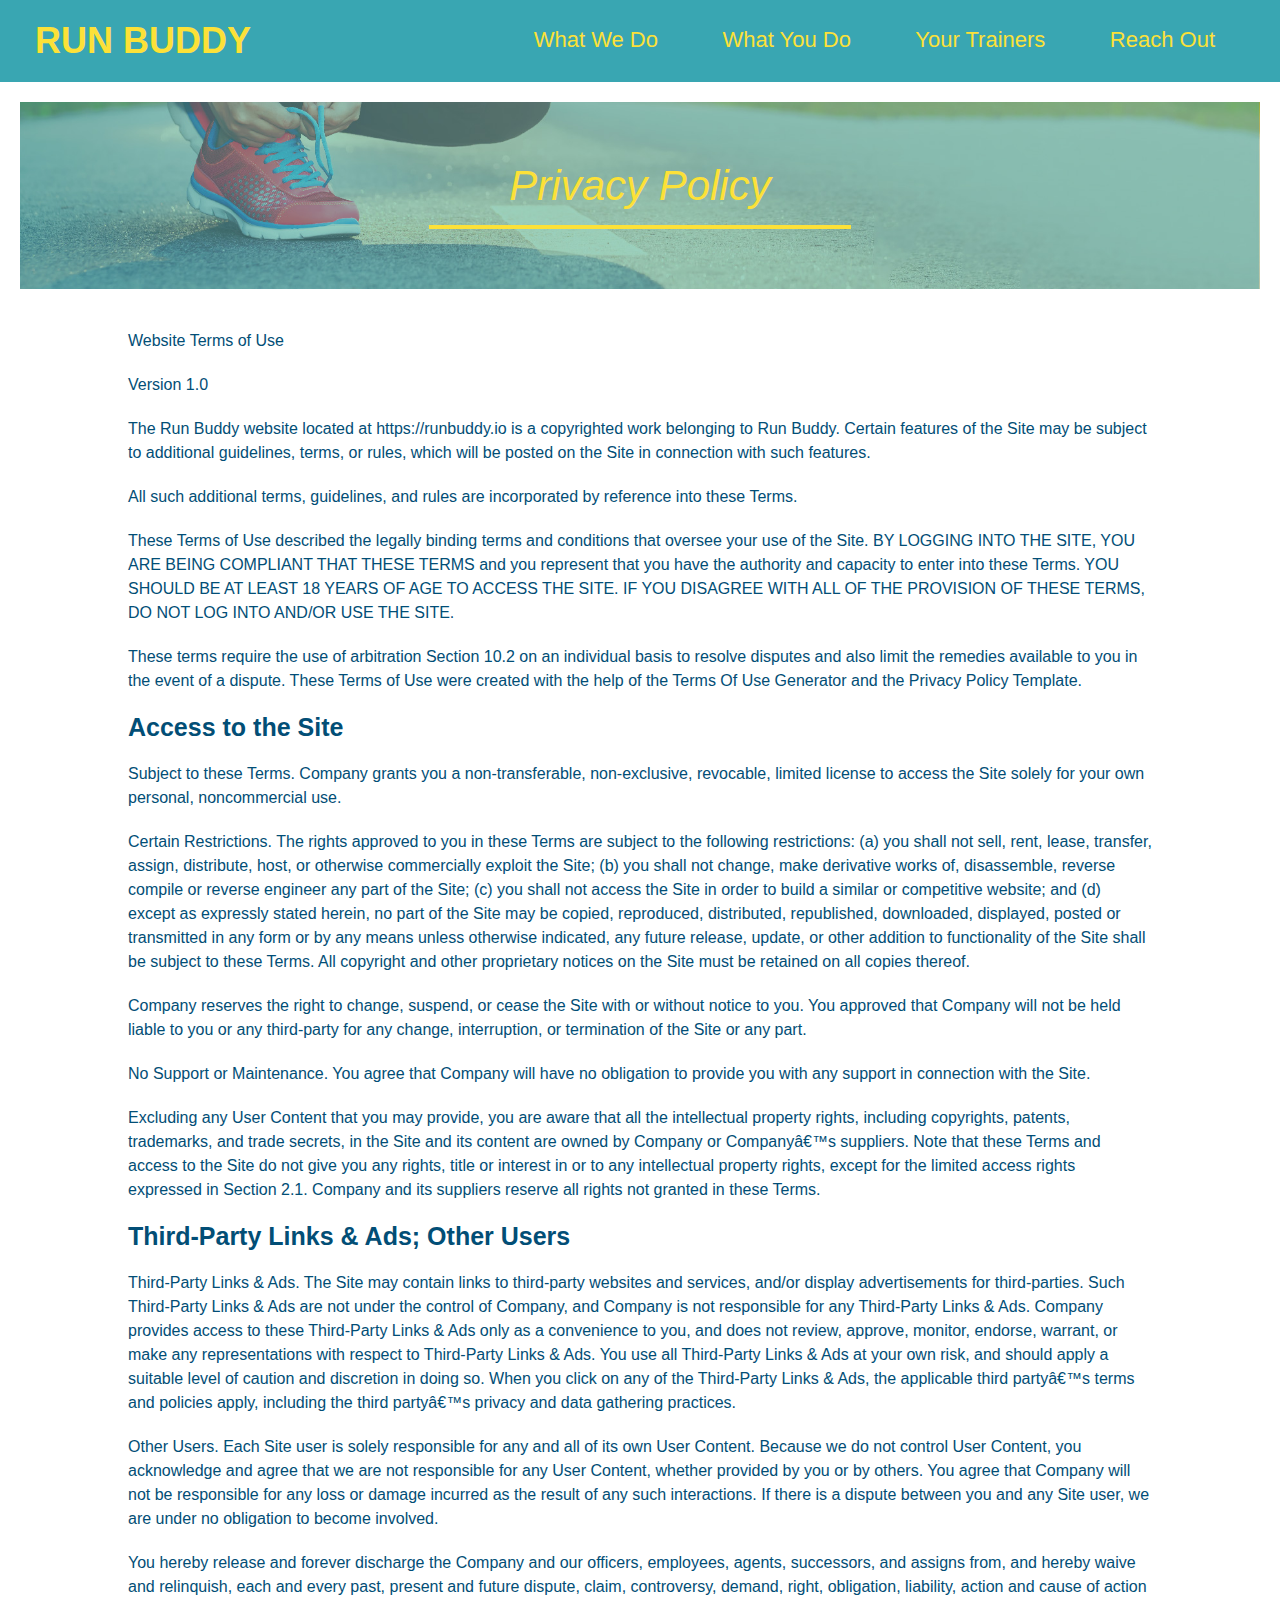
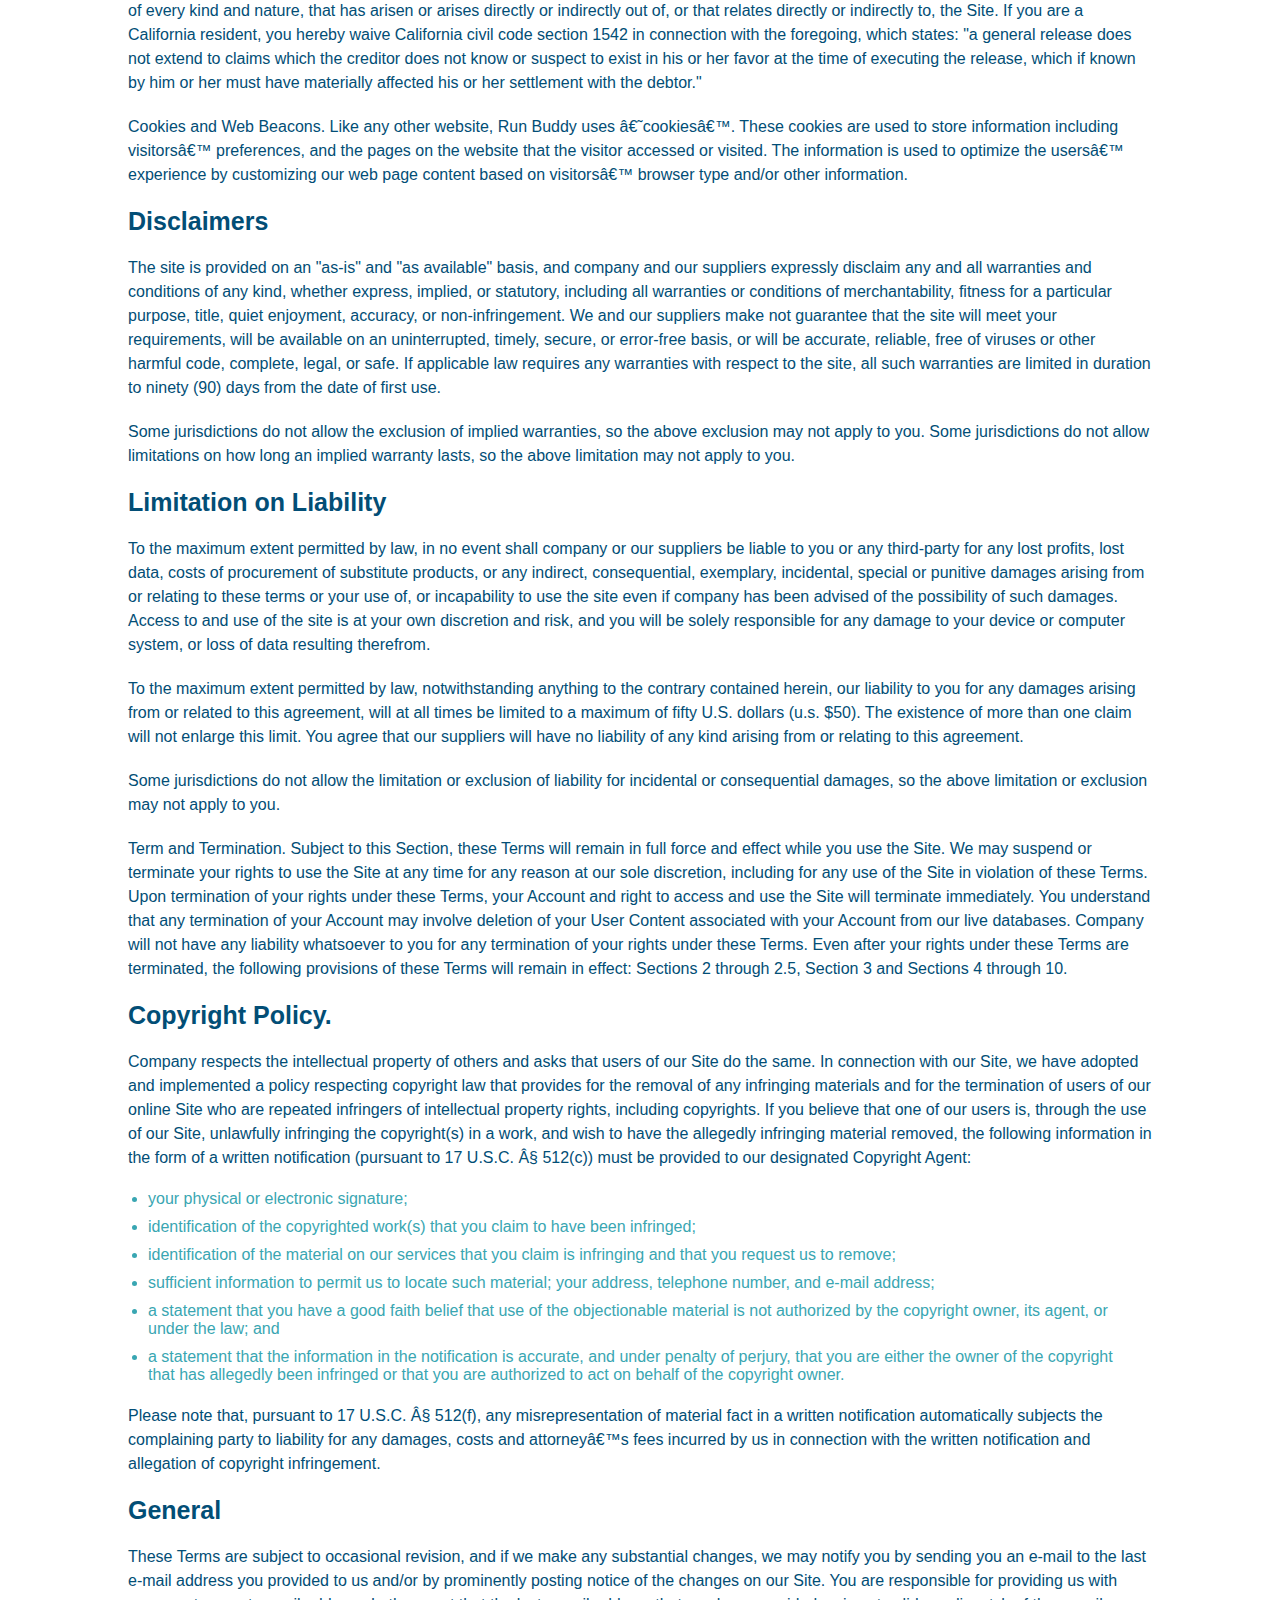
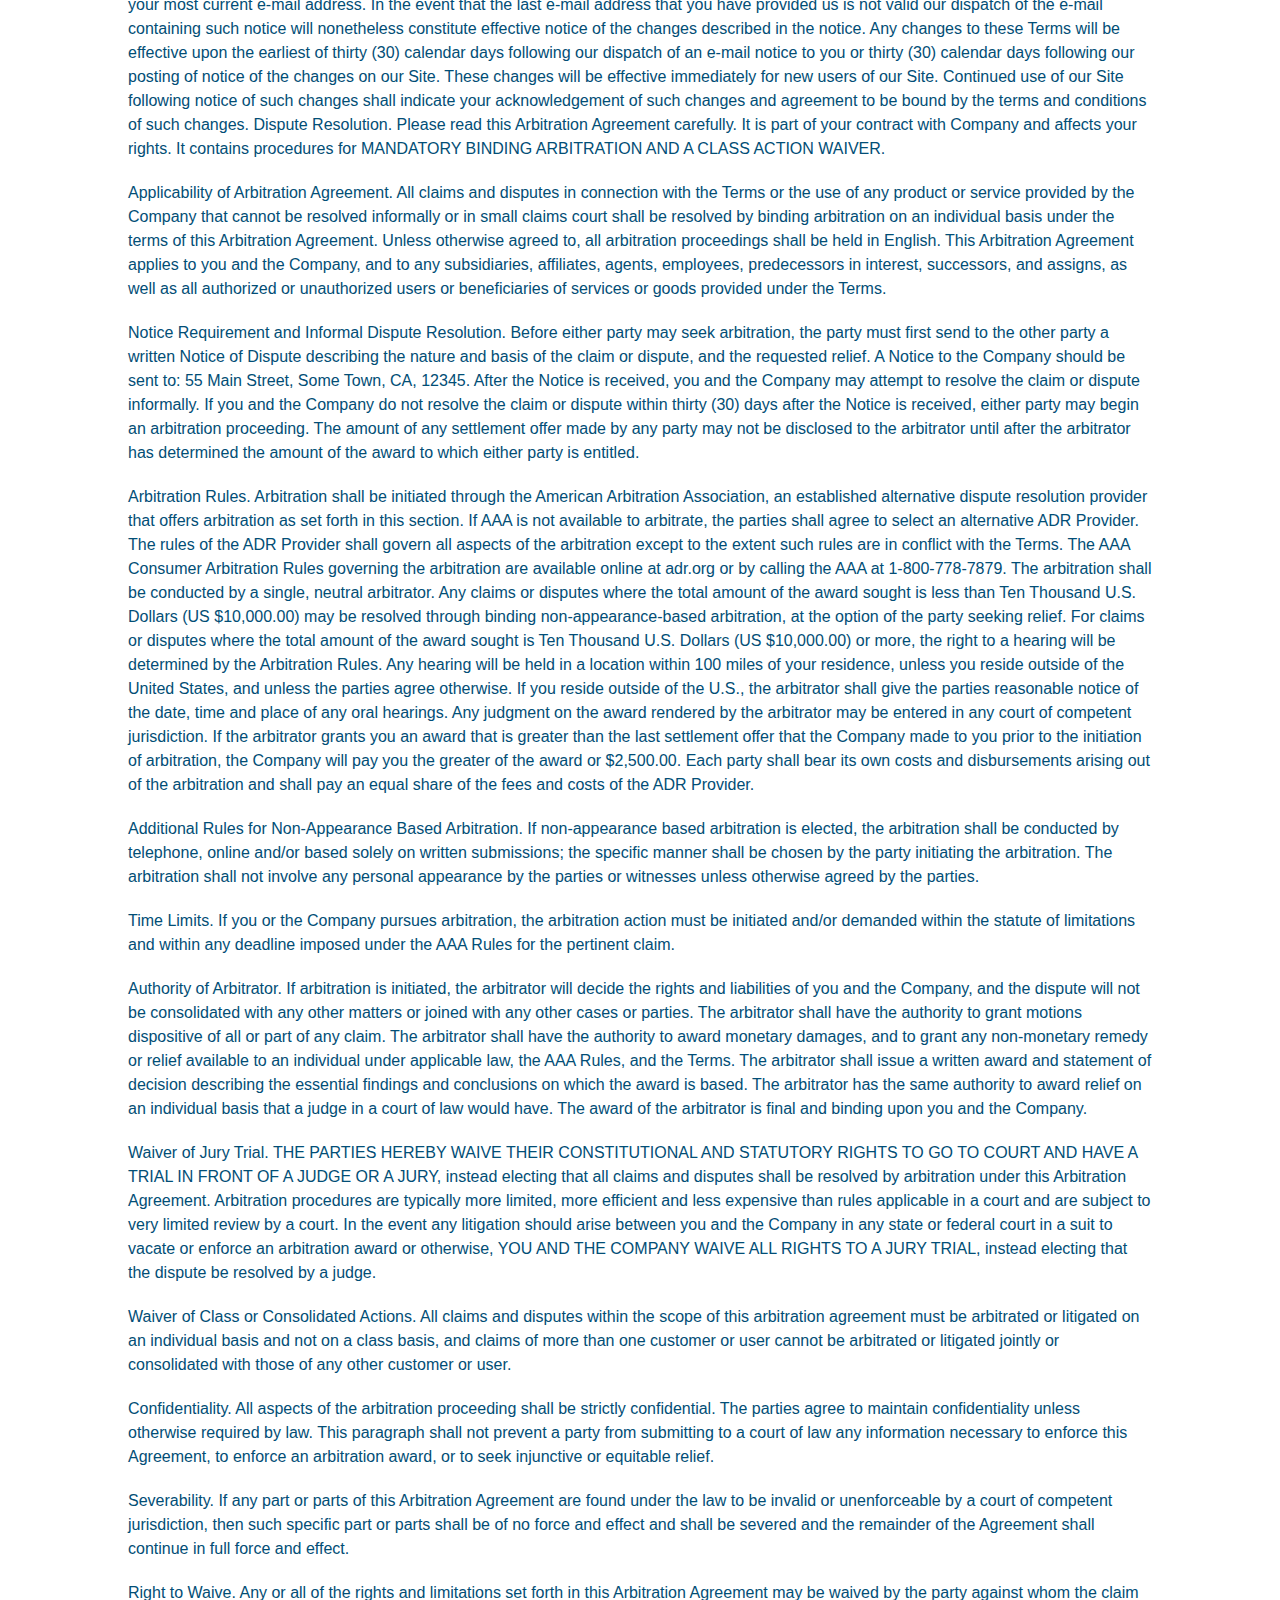
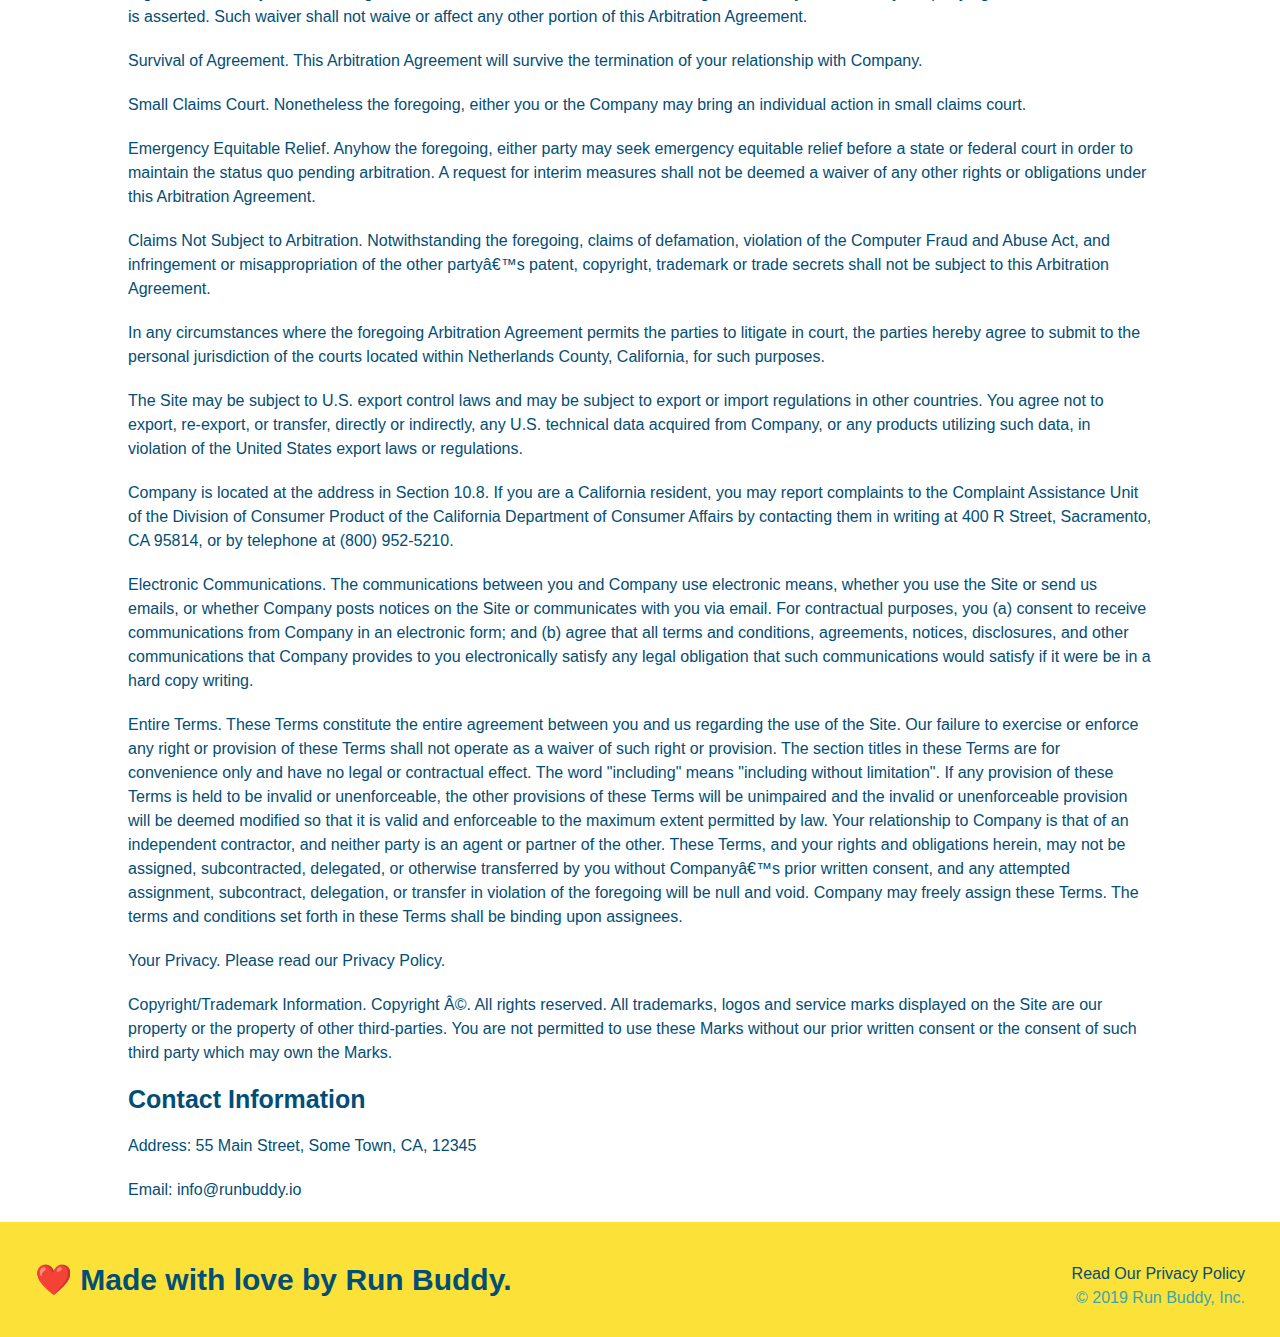
==== privacy-policy.html @ e5359b71 "privacy policy" ====
<!DOCTYPE html>
<html lang="en">
    <head>
        <meta charset="UTF-8" />
        <title>Privacy-Policy - Run Buddy</title>
        <link rel="stylesheet" href="./assets/css/style.css" />
         <link rel="stylesheet" href="./assets/css/secondary-styles.css" />
    </head>
    <body>
        <header>
            <h1>
                <a href="/">RUN BUDDY</a>
            </h1>
            <nav>
                <!-- Unordered list element-->
                <ul>
                    <!-- Anchor element-->
                    <li>
                        <!-- Anchor element-->
                        <a href="./index.html#what-we-do">What We Do</a>
                    </li>
                    <li>
                        <a href="./index.html#what-you-do">What You Do</a>
                    </li>
                    <li>
                        <a href="./index.html#your-trainers">Your Trainers</a>
                    </li>
                    <li>
                        <a href="./index.html#reach-out">Reach Out</a>
                    </li>
                </ul>
            </nav>
        </header>

        <section class="hero">
            <h2 class="page-title">
                Privacy Policy
            </h2>
        </section>
        <article class="secondary-content">
            <p>
                Website Terms of Use
              </p>
        
              <p>
                Version 1.0
              </p>
        
              <p>
                The Run Buddy website located at https://runbuddy.io is a copyrighted work belonging to Run Buddy. Certain
                features of the Site may be subject to additional guidelines, terms, or rules, which will be posted on the Site
                in connection with such features.
              </p>
        
              <p>
                All such additional terms, guidelines, and rules are incorporated by reference into these Terms.
              </p>
        
              <p>
                These Terms of Use described the legally binding terms and conditions that oversee your use of the Site. BY
                LOGGING INTO THE SITE, YOU ARE BEING COMPLIANT THAT THESE TERMS and you represent that you have the authority
                and capacity to enter into these Terms. YOU SHOULD BE AT LEAST 18 YEARS OF AGE TO ACCESS THE SITE. IF YOU
                DISAGREE WITH ALL OF THE PROVISION OF THESE TERMS, DO NOT LOG INTO AND/OR USE THE SITE.
              </p>
        
              <p>
                These terms require the use of arbitration Section 10.2 on an individual basis to resolve disputes and also
                limit the remedies available to you in the event of a dispute. These Terms of Use were created with the help of
                the Terms Of Use Generator and the Privacy Policy Template.
              </p>
        
              <h3>
                Access to the Site
              </h3>
        
              <p>
                Subject to these Terms. Company grants you a non-transferable, non-exclusive, revocable, limited license to
                access the Site solely for your own personal, noncommercial use.
              </p>
        
              <p>
                Certain Restrictions. The rights approved to you in these Terms are subject to the following restrictions: (a)
                you shall not sell, rent, lease, transfer, assign, distribute, host, or otherwise commercially exploit the Site;
                (b) you shall not change, make derivative works of, disassemble, reverse compile or reverse engineer any part of
                the Site; (c) you shall not access the Site in order to build a similar or competitive website; and (d) except
                as expressly stated herein, no part of the Site may be copied, reproduced, distributed, republished, downloaded,
                displayed, posted or transmitted in any form or by any means unless otherwise indicated, any future release,
                update, or other addition to functionality of the Site shall be subject to these Terms. All copyright and other
                proprietary notices on the Site must be retained on all copies thereof.
              </p>
        
              <p>
                Company reserves the right to change, suspend, or cease the Site with or without notice to you. You approved
                that Company will not be held liable to you or any third-party for any change, interruption, or termination of
                the Site or any part.
              </p>
        
              <p>
                No Support or Maintenance. You agree that Company will have no obligation to provide you with any support in
                connection with the Site.
              </p>
        
              <p>
                Excluding any User Content that you may provide, you are aware that all the intellectual property rights,
                including copyrights, patents, trademarks, and trade secrets, in the Site and its content are owned by Company
                or Companyâ€™s suppliers. Note that these Terms and access to the Site do not give you any rights, title or
                interest in or to any intellectual property rights, except for the limited access rights expressed in Section
                2.1. Company and its suppliers reserve all rights not granted in these Terms.
              </p>
        
              <h3>
                Third-Party Links & Ads; Other Users
              </h3>
        
              <p>
                Third-Party Links & Ads. The Site may contain links to third-party websites and services, and/or display
                advertisements for third-parties. Such Third-Party Links & Ads are not under the control of Company, and Company
                is not responsible for any Third-Party Links & Ads. Company provides access to these Third-Party Links & Ads
                only as a convenience to you, and does not review, approve, monitor, endorse, warrant, or make any
                representations with respect to Third-Party Links & Ads. You use all Third-Party Links & Ads at your own risk,
                and should apply a suitable level of caution and discretion in doing so. When you click on any of the
                Third-Party Links & Ads, the applicable third partyâ€™s terms and policies apply, including the third partyâ€™s
                privacy and data gathering practices.
              </p>
        
              <p>
                Other Users. Each Site user is solely responsible for any and all of its own User Content. Because we do not
                control User Content, you acknowledge and agree that we are not responsible for any User Content, whether
                provided by you or by others. You agree that Company will not be responsible for any loss or damage incurred as
                the result of any such interactions. If there is a dispute between you and any Site user, we are under no
                obligation to become involved.
              </p>
        
              <p>
                You hereby release and forever discharge the Company and our officers, employees, agents, successors, and
                assigns from, and hereby waive and relinquish, each and every past, present and future dispute, claim,
                controversy, demand, right, obligation, liability, action and cause of action of every kind and nature, that has
                arisen or arises directly or indirectly out of, or that relates directly or indirectly to, the Site. If you are
                a California resident, you hereby waive California civil code section 1542 in connection with the foregoing,
                which states: "a general release does not extend to claims which the creditor does not know or suspect to exist
                in his or her favor at the time of executing the release, which if known by him or her must have materially
                affected his or her settlement with the debtor."
              </p>
        
              <p>
                Cookies and Web Beacons. Like any other website, Run Buddy uses â€˜cookiesâ€™. These cookies are used to store
                information including visitorsâ€™ preferences, and the pages on the website that the visitor accessed or visited.
                The information is used to optimize the usersâ€™ experience by customizing our web page content based on visitorsâ€™
                browser type and/or other information.
              </p>
        
              <h3>
                Disclaimers
              </h3>
        
              <p>
                The site is provided on an "as-is" and "as available" basis, and company and our suppliers expressly disclaim
                any and all warranties and conditions of any kind, whether express, implied, or statutory, including all
                warranties or conditions of merchantability, fitness for a particular purpose, title, quiet enjoyment, accuracy,
                or non-infringement. We and our suppliers make not guarantee that the site will meet your requirements, will be
                available on an uninterrupted, timely, secure, or error-free basis, or will be accurate, reliable, free of
                viruses or other harmful code, complete, legal, or safe. If applicable law requires any warranties with respect
                to the site, all such warranties are limited in duration to ninety (90) days from the date of first use.
              </p>
        
              <p>
                Some jurisdictions do not allow the exclusion of implied warranties, so the above exclusion may not apply to
                you. Some jurisdictions do not allow limitations on how long an implied warranty lasts, so the above limitation
                may not apply to you.
              </p>
        
              <h3>
                Limitation on Liability
              </h3>
        
              <p>
                To the maximum extent permitted by law, in no event shall company or our suppliers be liable to you or any
                third-party for any lost profits, lost data, costs of procurement of substitute products, or any indirect,
                consequential, exemplary, incidental, special or punitive damages arising from or relating to these terms or
                your use of, or incapability to use the site even if company has been advised of the possibility of such
                damages. Access to and use of the site is at your own discretion and risk, and you will be solely responsible
                for any damage to your device or computer system, or loss of data resulting therefrom.
              </p>
        
              <p>
                To the maximum extent permitted by law, notwithstanding anything to the contrary contained herein, our liability
                to you for any damages arising from or related to this agreement, will at all times be limited to a maximum of
                fifty U.S. dollars (u.s. $50). The existence of more than one claim will not enlarge this limit. You agree that
                our suppliers will have no liability of any kind arising from or relating to this agreement.
              </p>
        
              <p>
                Some jurisdictions do not allow the limitation or exclusion of liability for incidental or consequential
                damages, so the above limitation or exclusion may not apply to you.
              </p>
        
              <p>
                Term and Termination. Subject to this Section, these Terms will remain in full force and effect while you use
                the Site. We may suspend or terminate your rights to use the Site at any time for any reason at our sole
                discretion, including for any use of the Site in violation of these Terms. Upon termination of your rights under
                these Terms, your Account and right to access and use the Site will terminate immediately. You understand that
                any termination of your Account may involve deletion of your User Content associated with your Account from our
                live databases. Company will not have any liability whatsoever to you for any termination of your rights under
                these Terms. Even after your rights under these Terms are terminated, the following provisions of these Terms
                will remain in effect: Sections 2 through 2.5, Section 3 and Sections 4 through 10.
              </p>
        
              <h3>
                Copyright Policy.
              </h3>
        
              <p>
                Company respects the intellectual property of others and asks that users of our Site do the same. In connection
                with our Site, we have adopted and implemented a policy respecting copyright law that provides for the removal
                of any infringing materials and for the termination of users of our online Site who are repeated infringers of
                intellectual property rights, including copyrights. If you believe that one of our users is, through the use of
                our Site, unlawfully infringing the copyright(s) in a work, and wish to have the allegedly infringing material
                removed, the following information in the form of a written notification (pursuant to 17 U.S.C. Â§ 512(c)) must
                be provided to our designated Copyright Agent:
              </p>
        
              <ul>
                <li>
                  your physical or electronic signature;
                </li>
                <li>
                  identification of the copyrighted work(s) that you claim to have been infringed;
                </li>
                <li>
                  identification of the material on our services that you claim is infringing and that you request us to remove;
                </li>
                <li>
                  sufficient information to permit us to locate such material; your address, telephone number, and e-mail
                  address;
                </li>
                <li>
                  a statement that you have a good faith belief that use of the objectionable material is not authorized by the
                  copyright owner, its agent, or under the law; and
                </li>
                <li>
                  a statement that the information in the notification is accurate, and under penalty of perjury, that you are
                  either the owner of the copyright that has allegedly been infringed or that you are authorized to act on
                  behalf of the copyright owner.
                </li>
              </ul>
        
              <p>
                Please note that, pursuant to 17 U.S.C. Â§ 512(f), any misrepresentation of material fact in a written
                notification automatically subjects the complaining party to liability for any damages, costs and attorneyâ€™s
                fees incurred by us in connection with the written notification and allegation of copyright infringement.
              </p>
        
              <h3>
                General
              </h3>
        
              <p>
                These Terms are subject to occasional revision, and if we make any substantial changes, we may notify you by
                sending you an e-mail to the last e-mail address you provided to us and/or by prominently posting notice of the
                changes on our Site. You are responsible for providing us with your most current e-mail address. In the event
                that the last e-mail address that you have provided us is not valid our dispatch of the e-mail containing such
                notice will nonetheless constitute effective notice of the changes described in the notice. Any changes to these
                Terms will be effective upon the earliest of thirty (30) calendar days following our dispatch of an e-mail
                notice to you or thirty (30) calendar days following our posting of notice of the changes on our Site. These
                changes will be effective immediately for new users of our Site. Continued use of our Site following notice of
                such changes shall indicate your acknowledgement of such changes and agreement to be bound by the terms and
                conditions of such changes. Dispute Resolution. Please read this Arbitration Agreement carefully. It is part of
                your contract with Company and affects your rights. It contains procedures for MANDATORY BINDING ARBITRATION AND
                A CLASS ACTION WAIVER.
              </p>
        
              <p>
                Applicability of Arbitration Agreement. All claims and disputes in connection with the Terms or the use of any
                product or service provided by the Company that cannot be resolved informally or in small claims court shall be
                resolved by binding arbitration on an individual basis under the terms of this Arbitration Agreement. Unless
                otherwise agreed to, all arbitration proceedings shall be held in English. This Arbitration Agreement applies to
                you and the Company, and to any subsidiaries, affiliates, agents, employees, predecessors in interest,
                successors, and assigns, as well as all authorized or unauthorized users or beneficiaries of services or goods
                provided under the Terms.
              </p>
        
              <p>
                Notice Requirement and Informal Dispute Resolution. Before either party may seek arbitration, the party must
                first send to the other party a written Notice of Dispute describing the nature and basis of the claim or
                dispute, and the requested relief. A Notice to the Company should be sent to: 55 Main Street, Some Town, CA,
                12345. After the Notice is received, you and the Company may attempt to resolve the claim or dispute informally.
                If you and the Company do not resolve the claim or dispute within thirty (30) days after the Notice is received,
                either party may begin an arbitration proceeding. The amount of any settlement offer made by any party may not
                be disclosed to the arbitrator until after the arbitrator has determined the amount of the award to which either
                party is entitled.
              </p>
        
              <p>
                Arbitration Rules. Arbitration shall be initiated through the American Arbitration Association, an established
                alternative dispute resolution provider that offers arbitration as set forth in this section. If AAA is not
                available to arbitrate, the parties shall agree to select an alternative ADR Provider. The rules of the ADR
                Provider shall govern all aspects of the arbitration except to the extent such rules are in conflict with the
                Terms. The AAA Consumer Arbitration Rules governing the arbitration are available online at adr.org or by
                calling the AAA at 1-800-778-7879. The arbitration shall be conducted by a single, neutral arbitrator. Any
                claims or disputes where the total amount of the award sought is less than Ten Thousand U.S. Dollars (US
                $10,000.00) may be resolved through binding non-appearance-based arbitration, at the option of the party seeking
                relief. For claims or disputes where the total amount of the award sought is Ten Thousand U.S. Dollars (US
                $10,000.00) or more, the right to a hearing will be determined by the Arbitration Rules. Any hearing will be
                held in a location within 100 miles of your residence, unless you reside outside of the United States, and
                unless the parties agree otherwise. If you reside outside of the U.S., the arbitrator shall give the parties
                reasonable notice of the date, time and place of any oral hearings. Any judgment on the award rendered by the
                arbitrator may be entered in any court of competent jurisdiction. If the arbitrator grants you an award that is
                greater than the last settlement offer that the Company made to you prior to the initiation of arbitration, the
                Company will pay you the greater of the award or $2,500.00. Each party shall bear its own costs and
                disbursements arising out of the arbitration and shall pay an equal share of the fees and costs of the ADR
                Provider.
              </p>
        
              <p>
                Additional Rules for Non-Appearance Based Arbitration. If non-appearance based arbitration is elected, the
                arbitration shall be conducted by telephone, online and/or based solely on written submissions; the specific
                manner shall be chosen by the party initiating the arbitration. The arbitration shall not involve any personal
                appearance by the parties or witnesses unless otherwise agreed by the parties.
              </p>
        
              <p>
                Time Limits. If you or the Company pursues arbitration, the arbitration action must be initiated and/or demanded
                within the statute of limitations and within any deadline imposed under the AAA Rules for the pertinent claim.
              </p>
        
              <p>
                Authority of Arbitrator. If arbitration is initiated, the arbitrator will decide the rights and liabilities of
                you and the Company, and the dispute will not be consolidated with any other matters or joined with any other
                cases or parties. The arbitrator shall have the authority to grant motions dispositive of all or part of any
                claim. The arbitrator shall have the authority to award monetary damages, and to grant any non-monetary remedy
                or relief available to an individual under applicable law, the AAA Rules, and the Terms. The arbitrator shall
                issue a written award and statement of decision describing the essential findings and conclusions on which the
                award is based. The arbitrator has the same authority to award relief on an individual basis that a judge in a
                court of law would have. The award of the arbitrator is final and binding upon you and the Company.
              </p>
        
              <p>
                Waiver of Jury Trial. THE PARTIES HEREBY WAIVE THEIR CONSTITUTIONAL AND STATUTORY RIGHTS TO GO TO COURT AND HAVE
                A TRIAL IN FRONT OF A JUDGE OR A JURY, instead electing that all claims and disputes shall be resolved by
                arbitration under this Arbitration Agreement. Arbitration procedures are typically more limited, more efficient
                and less expensive than rules applicable in a court and are subject to very limited review by a court. In the
                event any litigation should arise between you and the Company in any state or federal court in a suit to vacate
                or enforce an arbitration award or otherwise, YOU AND THE COMPANY WAIVE ALL RIGHTS TO A JURY TRIAL, instead
                electing that the dispute be resolved by a judge.
              </p>
        
              <p>
                Waiver of Class or Consolidated Actions. All claims and disputes within the scope of this arbitration agreement
                must be arbitrated or litigated on an individual basis and not on a class basis, and claims of more than one
                customer or user cannot be arbitrated or litigated jointly or consolidated with those of any other customer or
                user.
              </p>
        
              <p>
                Confidentiality. All aspects of the arbitration proceeding shall be strictly confidential. The parties agree to
                maintain confidentiality unless otherwise required by law. This paragraph shall not prevent a party from
                submitting to a court of law any information necessary to enforce this Agreement, to enforce an arbitration
                award, or to seek injunctive or equitable relief.
              </p>
        
              <p>
                Severability. If any part or parts of this Arbitration Agreement are found under the law to be invalid or
                unenforceable by a court of competent jurisdiction, then such specific part or parts shall be of no force and
                effect and shall be severed and the remainder of the Agreement shall continue in full force and effect.
              </p>
        
              <p>
                Right to Waive. Any or all of the rights and limitations set forth in this Arbitration Agreement may be waived
                by the party against whom the claim is asserted. Such waiver shall not waive or affect any other portion of this
                Arbitration Agreement.
              </p>
        
              <p>
                Survival of Agreement. This Arbitration Agreement will survive the termination of your relationship with
                Company.
              </p>
        
              <p>
                Small Claims Court. Nonetheless the foregoing, either you or the Company may bring an individual action in small
                claims court.
              </p>
        
              <p>
                Emergency Equitable Relief. Anyhow the foregoing, either party may seek emergency equitable relief before a
                state or federal court in order to maintain the status quo pending arbitration. A request for interim measures
                shall not be deemed a waiver of any other rights or obligations under this Arbitration Agreement.
              </p>
        
              <p>
                Claims Not Subject to Arbitration. Notwithstanding the foregoing, claims of defamation, violation of the
                Computer Fraud and Abuse Act, and infringement or misappropriation of the other partyâ€™s patent, copyright,
                trademark or trade secrets shall not be subject to this Arbitration Agreement.
              </p>
        
              <p>
                In any circumstances where the foregoing Arbitration Agreement permits the parties to litigate in court, the
                parties hereby agree to submit to the personal jurisdiction of the courts located within Netherlands County,
                California, for such purposes.
              </p>
        
              <p>
                The Site may be subject to U.S. export control laws and may be subject to export or import regulations in other
                countries. You agree not to export, re-export, or transfer, directly or indirectly, any U.S. technical data
                acquired from Company, or any products utilizing such data, in violation of the United States export laws or
                regulations.
              </p>
        
              <p>
                Company is located at the address in Section 10.8. If you are a California resident, you may report complaints
                to the Complaint Assistance Unit of the Division of Consumer Product of the California Department of Consumer
                Affairs by contacting them in writing at 400 R Street, Sacramento, CA 95814, or by telephone at (800) 952-5210.
              </p>
        
              <p>
                Electronic Communications. The communications between you and Company use electronic means, whether you use the
                Site or send us emails, or whether Company posts notices on the Site or communicates with you via email. For
                contractual purposes, you (a) consent to receive communications from Company in an electronic form; and (b)
                agree that all terms and conditions, agreements, notices, disclosures, and other communications that Company
                provides to you electronically satisfy any legal obligation that such communications would satisfy if it were be
                in a hard copy writing.
              </p>
        
              <p>
                Entire Terms. These Terms constitute the entire agreement between you and us regarding the use of the Site. Our
                failure to exercise or enforce any right or provision of these Terms shall not operate as a waiver of such right
                or provision. The section titles in these Terms are for convenience only and have no legal or contractual
                effect. The word "including" means "including without limitation". If any provision of these Terms is held to be
                invalid or unenforceable, the other provisions of these Terms will be unimpaired and the invalid or
                unenforceable provision will be deemed modified so that it is valid and enforceable to the maximum extent
                permitted by law. Your relationship to Company is that of an independent contractor, and neither party is an
                agent or partner of the other. These Terms, and your rights and obligations herein, may not be assigned,
                subcontracted, delegated, or otherwise transferred by you without Companyâ€™s prior written consent, and any
                attempted assignment, subcontract, delegation, or transfer in violation of the foregoing will be null and void.
                Company may freely assign these Terms. The terms and conditions set forth in these Terms shall be binding upon
                assignees.
              </p>
        
              <p>
                Your Privacy. Please read our Privacy Policy.
              </p>
        
              <p>
                Copyright/Trademark Information. Copyright Â©. All rights reserved. All trademarks, logos and service marks
                displayed on the Site are our property or the property of other third-parties. You are not permitted to use
                these Marks without our prior written consent or the consent of such third party which may own the Marks.
              </p>
        
              <h3>
                Contact Information
              </h3>
        
              <p>
                Address: 55 Main Street, Some Town, CA, 12345
              </p>
        
              <p>
                Email: info@runbuddy.io
              </p>
        
        </article>
<!-- footer -->
<footer>
    <h2> ❤️ Made with love by Run Buddy.</h2>

    <div>
        <a>Read Our Privacy Policy</a><br />
        &copy; 2019 Run Buddy, Inc.
    </div>
</footer>
    </body>
</html>
---- assets/css/style.css ----
*{
    margin: 0;
    padding: 0;
    box-sizing: border-box;
}

body {
    /* more on this crazy alphanumerical value in a minute! */
    color: #39a6b2;
    font-family: Helvetica, Arial, Helvetica, sans-serif;
}

/* apply styles to <header> */
header {
    padding: 20px 35px;
    background-color: #39a6b2;
}

header h1 {
    font-weight: bold;
    font-size: 36px;
    color: #fce138;
    margin: 0;
    display: inline;
}

header a{
    text-decoration: none;
    color: #fce138;
}

header nav {
    float: right;
    margin: 7px 0;
}

header nav ul li {
    display:inline;
}

header nav ul li a {
    margin: 0 30px;
    font-weight: lighter;
    font-size: 22px;
}

footer{
    background: #fce138;   
    width: 100%;
    padding: 40px 35px;
}

footer h2 {
    display: inline;
    color: #024e76;
    font-size: 30px;
    margin: 0;
}

footer div {
    float: right;
    line-height: 1.5;
    text-align: right;
}

footer a {
    color: #024e76
}

section {
    padding: 60px;
}

/* Hero Style Start */
.hero {
    background-image: url("../images/hero-bg.jpeg");
    height: 600px;
    background-size: cover;
    background-position: center;
    position: relative;
}

.hero-form {
    background-color: #fce138;
    padding: 20px;
    width: 500px;
    color: #024e76;
    border: solid 3px #024e76;
    position: absolute;
    bottom: 120px;
    right: 140px;
}

.hero-form h3 {
    font-size: 24px;
    margin: 0;
}

.hero-form p {
    margin: 5px 0 15px 0;
}

.form-input {
    border: 1px solid #024e76;
    display: block;
    padding: 7px 15px;
    font-size: 16px;
    color: #024e76;
    width: 100%;
    margin-bottom: 15px;   
}

.hero-form label {
    margin: 0 5px;

}

.hero-form button {
    color: #fce138;
    background-color: #024e76;
    border: none;
    padding: 10px 20px;
    font-size: 16px;
}
/* Hero Style End */

.intro {
    text-align: center;
}

.intro p {
    line-height: 1.7;
    color: #39a6b2;
    width: 80%;
    font-size: 20px;
    margin: 0 auto;
}

.steps {
    text-align: center;
    background: #fce138;
}

.section-title {
    font-size: 55px;
    color: #024e76;
    margin-bottom: 35px;
    padding: 0 100px 20px 100px;
    display: inline-block;
    border-bottom: 3px solid;
  }
  
  .primary-border {
    border-color: #fce138;
  }
  
  .secondary-border {
    border-color: #39a6b2;
  }

  .steps div {
      margin-bottom: 80px;
  }

  .steps img {
      width: 15%;
      margin: 10px 0;
  }
  .steps h3 {
      color: #024e76;
      font-size: 46px;
      margin-top: 10px;
  }

  .steps p {
      color: #39a6b2;
      font-size: 23px;
    
  }
  .steps span {
      font-size: 38px;

  }

  .trainer {
      text-align: center;
      width: 900px;
      margin: 0 auto 30px auto;
      background: #024e76;
      color: #fce138;
      overflow: auto;
  }
  .trainer img {
      width: 35%;
      float: left;
  }

  .trainer-bio {
      padding: 35px;
      float: left;
      width: 65%;
  }

  .text-left {
      text-align: left;
  }

  .text-right {
      text-align: right;
  }

  .trainer-bio h3 {
      font-size: 32px;
      margin-bottom: 8px;
  }

.trainer-bio h4 {
    font-weight: lighter;
    font-size: 26px;
    margin-bottom: 25px;
}

.trainer-bio p {
    font-size: 17px;
    line-height: 1.3;
}

/*REACH OUT STYLES START */

.contact {
    text-align: center;
    background: #024e76;
}

.contact h2 {
    color: #fce138;
}

.contact-info iframe {
    width: 400px;
    height: 400px;
}

.contact-info div {
    width: 410px;
    display: inline-block;
    vertical-align: top;
    text-align: left;
    margin: 30px 0 0 60px;
    color: white;
}

.contact-info h3 {
    color: #fce138;
    font-size: 32px;
  }
  
  .contact-info p, .contact-info address {
    margin: 20px 0;
    line-height: 1.5;
    font-size: 20px;
    font-style: normal;
  }
  
  .contact-info a {
    color: #fce138;
  }
  
  /* REACH OUT STYLES END */


  /* homepage hero */
  
.hero {
    margin: 20px;
    background-color: white;
    font-size: 20px;
    color: blue;
  }
  
  /* secondary page hero */
  .hero-secondary {
    margin: 20px;
    background-color: black;
    font-size: 20px;
    color: red;
  }
---- assets/css/secondary-styles.css ----
.hero {
    background-position: bottom;
    height: auto;
    text-align: center;
    margin-bottom: 40px;
  }
  .page-title {
    color: #fce138;
    display: inline-block;
    border-bottom: 4px solid #fce138;
    padding: 0 80px 15px 80px;
    font-weight: normal;
    font-size: 42px;
    font-style: italic;
  }
  
  .secondary-content {
    width: 80%;
    margin: 0 auto;
    color: #024e76;
  }
  
  .secondary-content h3 {
    font-size: 25px;
    margin: 20px 0;
  }
  
  .secondary-content p {
    font-size: 16px;
    line-height: 1.5;
    margin: 20px 0;
  }
  
  .secondary-content ul {
    margin: 15px 20px;
  }
  
  .secondary-content li {
    color: #39a6b2;
    margin: 10px 0;
  }
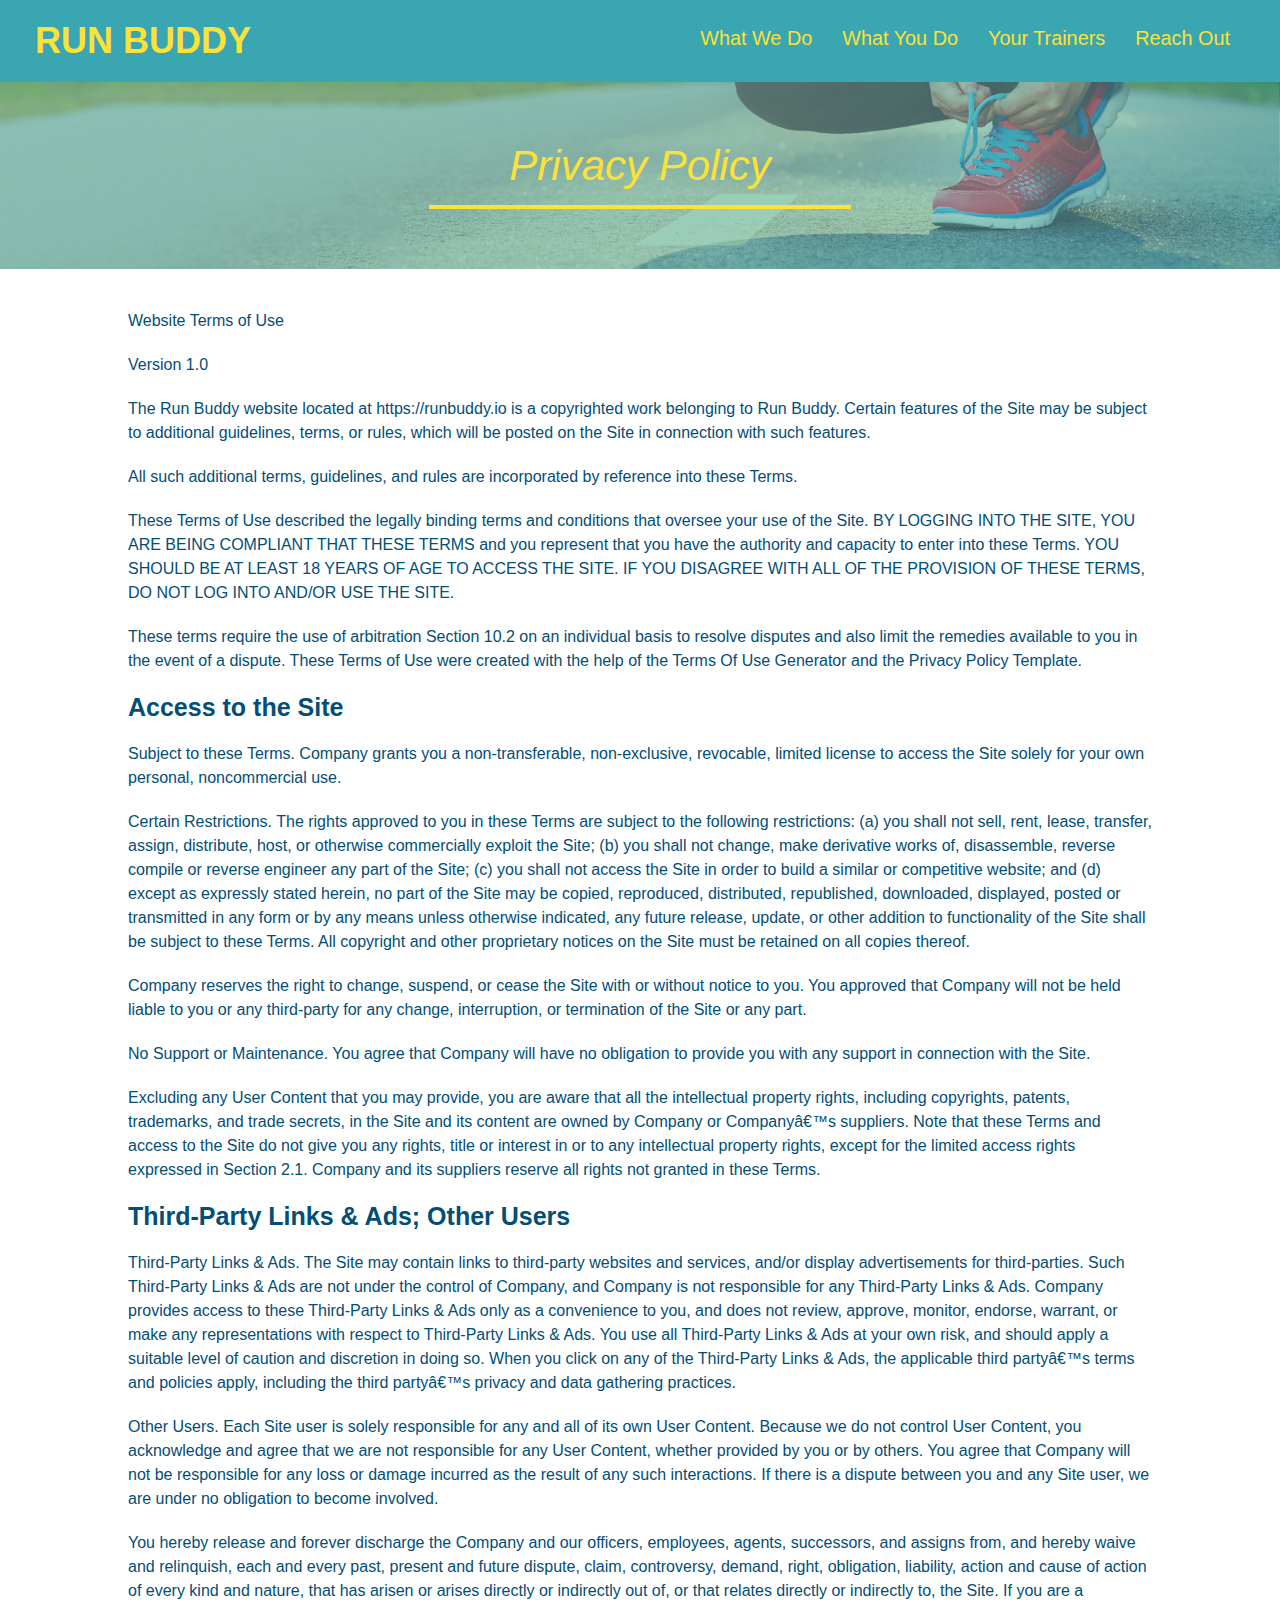
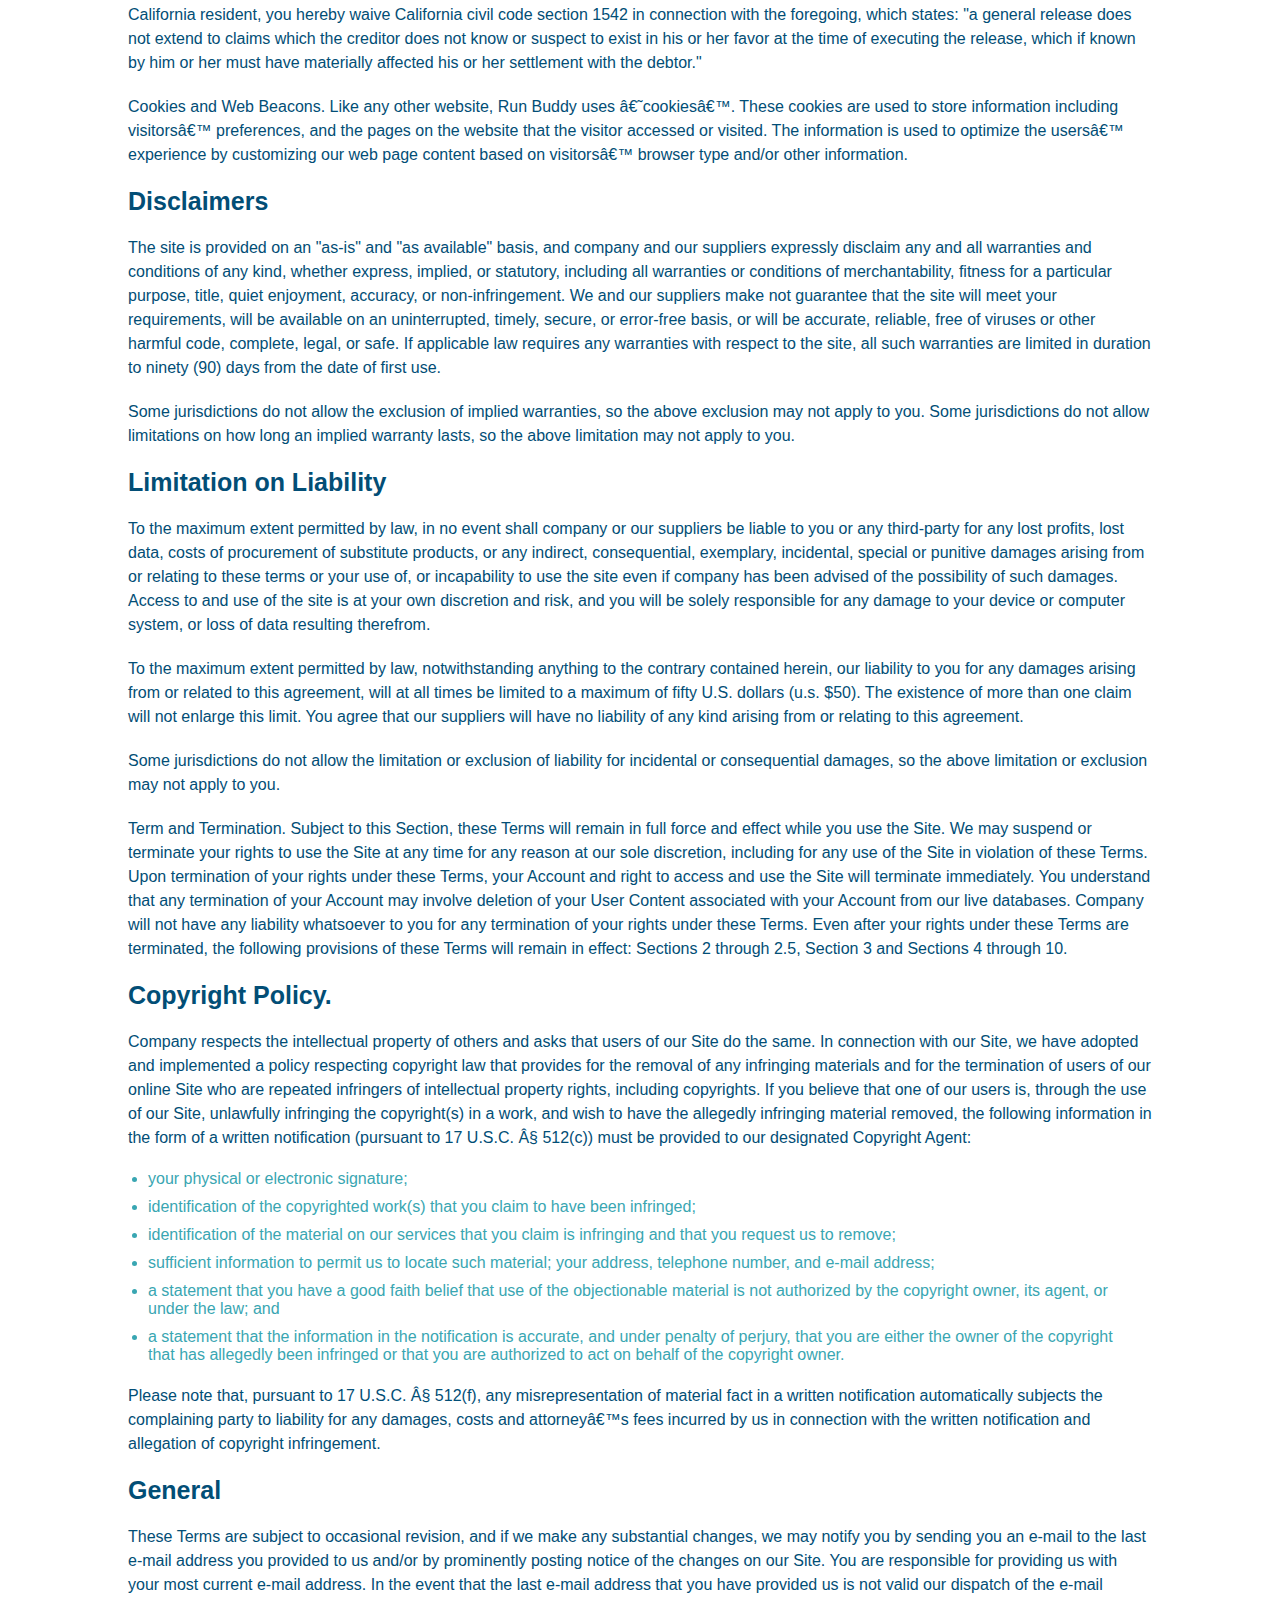
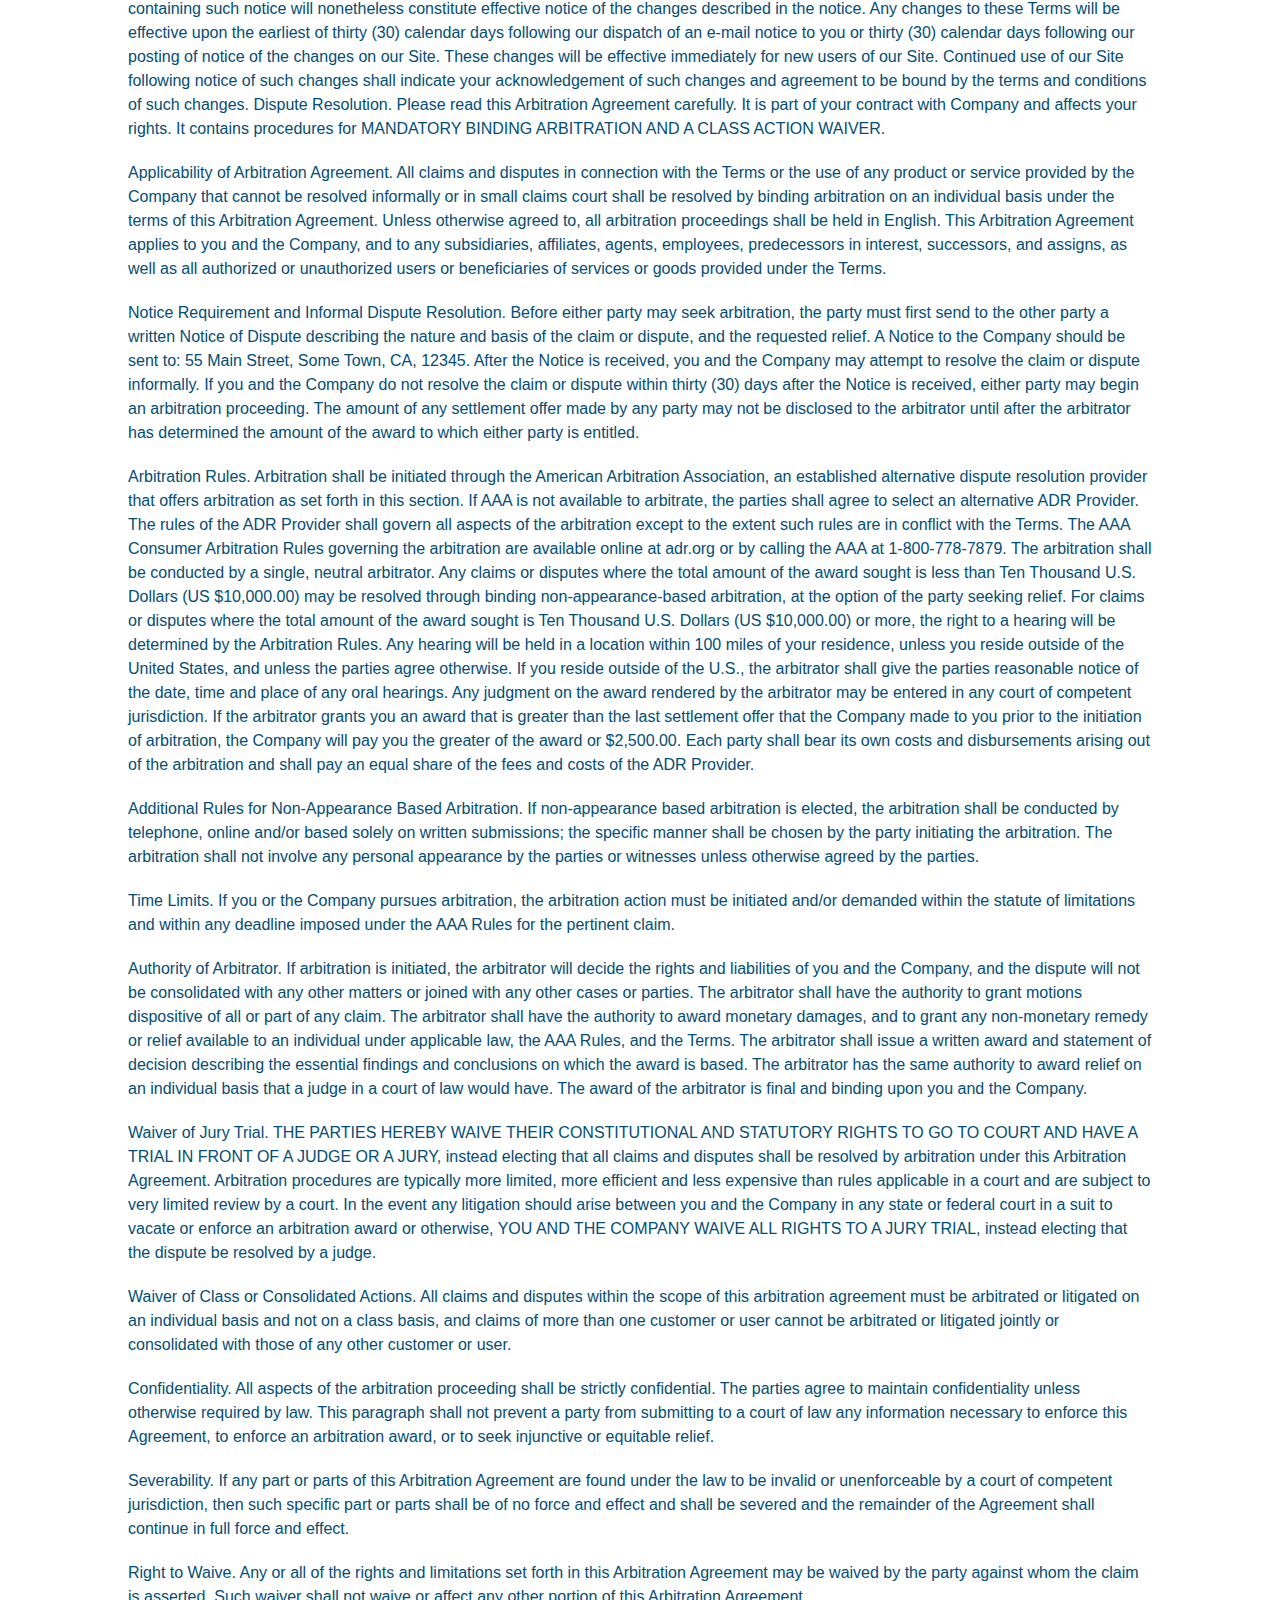
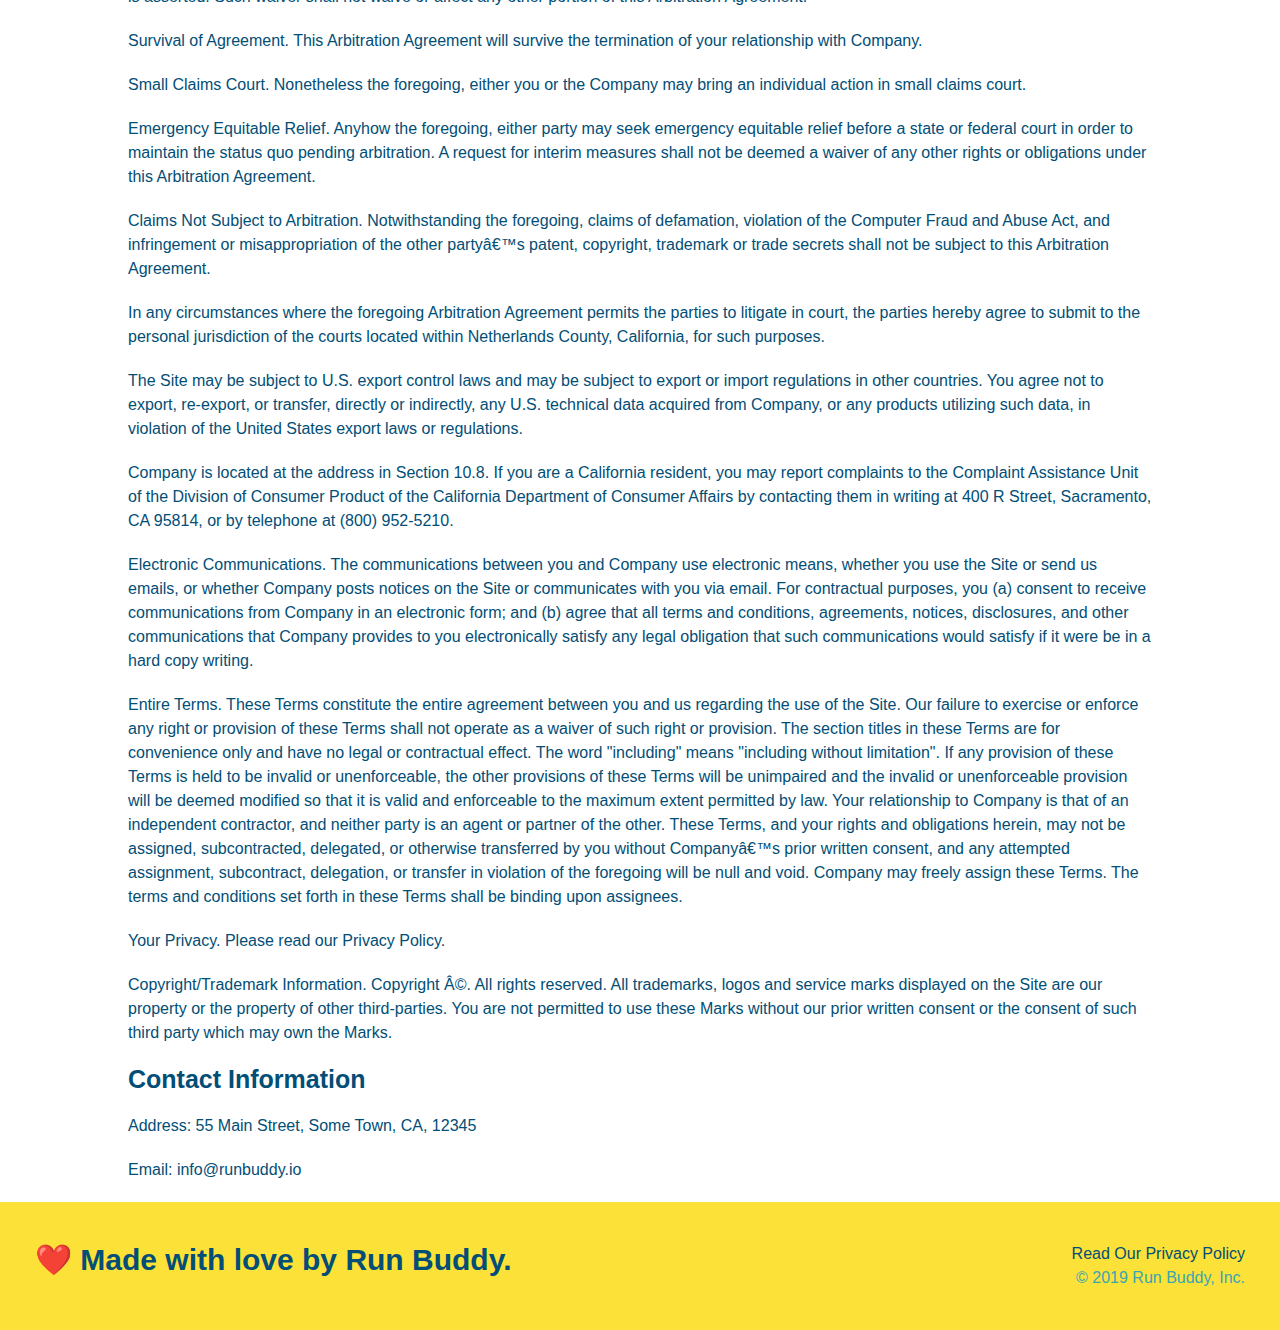
==== commit 499d9024: "mobile responsive" ====
--- a/privacy-policy.html
+++ b/privacy-policy.html
@@ -2,6 +2,7 @@
 <html lang="en">
     <head>
         <meta charset="UTF-8" />
+        <meta name="viewport" content="width=device-width, initial-scale=1.0" />
         <title>Privacy-Policy - Run Buddy</title>
         <link rel="stylesheet" href="./assets/css/style.css" />
          <link rel="stylesheet" href="./assets/css/secondary-styles.css" />
--- a/assets/css/style.css
+++ b/assets/css/style.css
@@ -1,287 +1,470 @@
-*{
-    margin: 0;
-    padding: 0;
-    box-sizing: border-box;
+* {
+  box-sizing: border-box;
+  margin: 0;
+  padding: 0;
 }
 
 body {
-    /* more on this crazy alphanumerical value in a minute! */
-    color: #39a6b2;
-    font-family: Helvetica, Arial, Helvetica, sans-serif;
-}
-
-/* apply styles to <header> */
+  color: #39a6b2;
+  font-family: Helvetica, Arial, sans-serif;
+}
+
+
+/* HEADER / NAV BAR STYLES START */
+
 header {
-    padding: 20px 35px;
-    background-color: #39a6b2;
+  padding: 20px 35px;
+  background-color: #39a6b2;
+  display: flex;
+  justify-content: space-between;
+  flex-wrap: wrap;
 }
 
 header h1 {
-    font-weight: bold;
-    font-size: 36px;
-    color: #fce138;
-    margin: 0;
-    display: inline;
-}
-
-header a{
-    text-decoration: none;
-    color: #fce138;
+  font-weight: bold;
+  margin: 0;
+  font-size: 36px;
+  color: #fce138;
+}
+
+header a {
+  text-decoration: none;
+  color: #fce138;
 }
 
 header nav {
-    float: right;
-    margin: 7px 0;
-}
-
-header nav ul li {
-    display:inline;
+  margin: 7px 0;
+}
+
+header nav ul {
+  display: flex;
+  flex-wrap: wrap;
+  justify-content: space-between;
+  align-items: center;
+  list-style: none;
 }
 
 header nav ul li a {
-    margin: 0 30px;
-    font-weight: lighter;
-    font-size: 22px;
-}
-
-footer{
-    background: #fce138;   
-    width: 100%;
-    padding: 40px 35px;
+  padding: 10px 15px;
+  font-weight: lighter;
+  font-size: 1.55vw;
+}
+
+/* HEADER / NAVBAR STYLES END */
+
+
+
+/* FOOTER STYLES START */
+footer {
+  background: #fce138;
+  padding: 40px 35px;
+  display: flex;
+  justify-content: space-between;
+  flex-wrap: wrap;
+  width: 100%;
 }
 
 footer h2 {
-    display: inline;
-    color: #024e76;
-    font-size: 30px;
-    margin: 0;
+  color: #024e76;
+  font-size: 30px;
+  margin: 0;
 }
 
 footer div {
-    float: right;
-    line-height: 1.5;
-    text-align: right;
+  line-height: 1.5;
+  text-align: right;
 }
 
 footer a {
-    color: #024e76
-}
-
+  color: #024e76;
+}
+/* END FOOTER STYLES */
+
+/* STYLE ALL SECTION TAGS */
 section {
-    padding: 60px;
-}
-
-/* Hero Style Start */
+  padding: 60px;
+}
+
+/* HERO STYLES START */
 .hero {
-    background-image: url("../images/hero-bg.jpeg");
-    height: 600px;
-    background-size: cover;
-    background-position: center;
-    position: relative;
+  background-image: url('../images/hero-bg.jpeg');
+  background-size: cover;
+  background-position: center;
+  display: flex;
+  justify-content: center;
+  flex-wrap: wrap;
+  align-items: flex-start;
+}
+
+.hero-cta {
+  width: 35%;
+  text-align: right;
+  margin: 3.5%;
+  color: #fff;
+  font-size: 18px;
+  line-height: 1.2;
+}
+
+.hero-cta h2 {
+  font-style: italic;
+  font-size: 55px;
+  color: #fce138;
 }
 
 .hero-form {
-    background-color: #fce138;
-    padding: 20px;
-    width: 500px;
-    color: #024e76;
-    border: solid 3px #024e76;
-    position: absolute;
-    bottom: 120px;
-    right: 140px;
+  border: 3px solid #024e76;
+  background-color: #fce138;
+  padding: 20px;
+  color: #024e76;
+  width: 40%;
+  margin: 3.5%;
 }
 
 .hero-form h3 {
-    font-size: 24px;
-    margin: 0;
-}
-
+  font-size: 24px;
+  margin: 0;
+}
 .hero-form p {
-    margin: 5px 0 15px 0;
+  margin: 5px 0 15px 0;
 }
 
 .form-input {
-    border: 1px solid #024e76;
-    display: block;
-    padding: 7px 15px;
-    font-size: 16px;
-    color: #024e76;
-    width: 100%;
-    margin-bottom: 15px;   
+  border: 1px solid #024e76;
+  display: block;
+  padding: 7px 15px;
+  font-size: 16px;
+  color: #024e76;
+  width: 100%;
+  margin-bottom: 15px; 
 }
 
 .hero-form label {
-    margin: 0 5px;
-
+  margin: 0 5px;
 }
 
 .hero-form button {
-    color: #fce138;
-    background-color: #024e76;
-    border: none;
-    padding: 10px 20px;
-    font-size: 16px;
-}
-/* Hero Style End */
-
-.intro {
-    text-align: center;
-}
+  color: #fce138;
+  background-color: #024e76;
+  border: none;
+  padding: 10px 20px;
+  font-size: 16px;
+} 
+/* HERO STYLES END */
+
+
+/* SECTION TITLE STYLES START */
+.section-title {
+  font-size: 48px;
+  border-bottom: 3px solid;
+  color: #024e76;
+  padding-bottom: 20px;
+  text-align: center;
+  margin: 0 auto 35px auto;
+  width: 50%;
+}
+
+.primary-border {
+  border-color: #fce138;
+}
+
+.secondary-border {
+  border-color: #39a6b2;
+}
+/* SECTION TITLE STYLES END */
+
+/* WHAT WE DO STYLES */
 
 .intro p {
-    line-height: 1.7;
-    color: #39a6b2;
+  line-height: 1.7;
+  color: #39a6b2;
+  width: 80%;
+  margin: 0 auto;
+  font-size: 20px;
+  text-align: center;
+}
+/* WHAT YOU DO STYLES END */
+
+
+/* WHAT YOU DO STYLES START */
+.steps { 
+  background: #fce138;
+}
+
+.step {
+  margin: 50px auto;
+  padding-bottom: 50px;
+  width: 80%;
+  border-bottom: 1px solid #39a6b2;
+  display: flex;
+  flex-wrap: wrap;
+  align-items: center;
+  justify-content: space-between;
+}
+
+.step h3 {
+  color: #024e76;
+  font-size: 46px;
+  flex: 1 30%;
+}
+
+.step-info {
+  flex: 2 70%;
+  display: flex;
+  flex-wrap: wrap;
+  align-items: center;
+}
+
+.step-img {
+  flex: 1 12%;
+  margin-right: 20px;
+}
+
+.step-img img {
+  max-width: 100%;
+}
+
+.step-text {
+  flex: 12;
+}
+
+.step-text p {
+  color: #39a6b2;
+  font-size: 18px;
+}
+
+.step-text h4 {
+  font-size: 26px;
+  line-height: 1.5;
+  color: #024e76;
+}
+
+/* WHAT YOU DO STYLES END */
+
+/* MEET THE TRAINERS START */
+.trainers {
+  width: 100%;
+  margin: 0 auto;
+  display: flex;
+  flex-wrap: wrap;
+  justify-content: space-around;
+}
+
+.trainer {
+  margin: 20px;
+  flex: 1;
+  background: #024e76;
+  color: #fce138;
+}
+
+.trainer img {
+  width: 100%;
+}
+
+.trainer-bio {
+  padding: 25px;
+  line-height: 1.3;
+}
+
+.trainer-bio h3 {
+  font-size: 28px;
+}
+
+.trainer-bio h4 {
+  font-weight: lighter;
+  font-size: 22px;
+  margin-bottom: 15px;
+}
+
+.trainer-bio p {
+  font-size: 17px;
+}
+/* TRAINER STYLES END */
+
+/* REACH OUT STYLES START */
+.contact {
+  background: #024e76;
+}
+
+.contact h2 {
+  color: #fce138;
+}
+
+.contact-info {
+  display: flex;
+  justify-content: space-between;
+  flex-wrap: wrap;
+}
+
+.contact-info > * {
+  flex: 1;
+  margin: 15px;
+}
+
+.contact-info iframe {
+  height: 400px;
+}
+
+.contact-info div {
+  color: white;
+}
+
+.contact-info h3 {
+  color: #fce138;
+  font-size: 32px;
+}
+
+.contact-info p, .contact-info address {
+  margin: 20px 0;
+  line-height: 1.5;
+  font-size: 16px;
+  font-style: normal;
+}
+
+.contact-form input, .contact-form textarea {
+  border: 1px solid #024e76;
+  display: block;
+  padding: 7px 15px;
+  font-size: 16px;
+  color: #024e76;
+  width: 100%;
+  margin-bottom: 15px;
+  margin-top: 5px;
+}
+
+.contact-form button {
+  width: 100%;
+  border: none;
+  background: #fce138;
+  color: #024e76;
+  text-align: center;
+  padding: 15px 0;
+  font-size: 16px;
+}
+
+.contact-info a {
+  color: #fce138;
+}
+
+
+/* REACH OUT STYLES END */
+
+/* UTILITIES */
+.text-left {
+  text-align: left;
+}
+
+.text-right {
+  text-align: right;
+}
+
+.flex-row {
+  display: flex;
+}
+
+/* MEDIA QUERY FOR SMALLER DESKTOP SCREENS AND SMALLER */
+@media screen and (max-width: 980px) {
+  header {
+    padding-bottom: 0;
+    justify-content: center;
+  }
+
+  header h1 {
+    width: 100%;
+    text-align: center;
+  }
+
+  header nav ul {
+    margin-top: 20px;
+    width: 100%;
+    justify-content: center;
+  }
+
+  header nav ul li a {
+    font-size: 20px;
+  }
+
+  footer h2, footer div {
+    text-align: center;
+    width: 100%;
+  }
+
+  .hero-cta, .hero-form {
+    width: 100%;
+  }
+  
+  .hero-cta {
+    text-align: center;
+  }
+
+  .section-title {
     width: 80%;
-    font-size: 20px;
-    margin: 0 auto;
-}
-
-.steps {
-    text-align: center;
-    background: #fce138;
-}
-
-.section-title {
-    font-size: 55px;
-    color: #024e76;
-    margin-bottom: 35px;
-    padding: 0 100px 20px 100px;
-    display: inline-block;
-    border-bottom: 3px solid;
   }
   
-  .primary-border {
-    border-color: #fce138;
+  .trainer {
+    flex: 0 70%;
   }
   
-  .secondary-border {
-    border-color: #39a6b2;
-  }
-
-  .steps div {
-      margin-bottom: 80px;
-  }
-
-  .steps img {
-      width: 15%;
-      margin: 10px 0;
-  }
-  .steps h3 {
-      color: #024e76;
-      font-size: 46px;
-      margin-top: 10px;
-  }
-
-  .steps p {
-      color: #39a6b2;
-      font-size: 23px;
-    
-  }
-  .steps span {
-      font-size: 38px;
-
+  .contact-info iframe{
+    flex: 1 100%;
+  }
+}
+
+/* MEDIA QUERY FOR TABLETS AND SMALLER */
+@media screen and (max-width: 768px) {
+  section {
+    padding: 30px 15px;
+  }
+
+  .step h3 {
+    flex: 1 100%;
+    text-align: center;
+  }
+
+  .step-info {
+    flex: 2 100%;
+    text-align: center;
+    justify-content: center;
+  }
+
+  .step-img {
+    flex: 0 32%;
+    margin-right: 0;
+    margin-top: 15px;
+    margin-bottom: 15px;
+  }
+
+  .step-text {
+    flex: 100%;  
+  }
+}
+
+/* MEDIA QUERY FOR MOBILE PHONES AND SMALLER */
+@media screen and (max-width: 575px) {
+  .hero-form button {
+    width: 100%;
+  }
+
+  .section-title {
+    width: 95%;
+  }
+
+  .intro p {
+    width: 100%;
   }
 
   .trainer {
-      text-align: center;
-      width: 900px;
-      margin: 0 auto 30px auto;
-      background: #024e76;
-      color: #fce138;
-      overflow: auto;
-  }
-  .trainer img {
-      width: 35%;
-      float: left;
-  }
-
-  .trainer-bio {
-      padding: 35px;
-      float: left;
-      width: 65%;
-  }
-
-  .text-left {
-      text-align: left;
-  }
-
-  .text-right {
-      text-align: right;
-  }
-
-  .trainer-bio h3 {
-      font-size: 32px;
-      margin-bottom: 8px;
-  }
-
-.trainer-bio h4 {
-    font-weight: lighter;
-    font-size: 26px;
-    margin-bottom: 25px;
-}
-
-.trainer-bio p {
-    font-size: 17px;
-    line-height: 1.3;
-}
-
-/*REACH OUT STYLES START */
-
-.contact {
-    text-align: center;
-    background: #024e76;
-}
-
-.contact h2 {
-    color: #fce138;
-}
-
-.contact-info iframe {
-    width: 400px;
-    height: 400px;
-}
-
-.contact-info div {
-    width: 410px;
-    display: inline-block;
-    vertical-align: top;
-    text-align: left;
-    margin: 30px 0 0 60px;
-    color: white;
-}
-
-.contact-info h3 {
-    color: #fce138;
-    font-size: 32px;
-  }
-  
-  .contact-info p, .contact-info address {
-    margin: 20px 0;
-    line-height: 1.5;
-    font-size: 20px;
-    font-style: normal;
-  }
-  
-  .contact-info a {
-    color: #fce138;
-  }
-  
-  /* REACH OUT STYLES END */
-
-
-  /* homepage hero */
-  
-.hero {
-    margin: 20px;
-    background-color: white;
-    font-size: 20px;
-    color: blue;
-  }
-  
-  /* secondary page hero */
-  .hero-secondary {
-    margin: 20px;
-    background-color: black;
-    font-size: 20px;
-    color: red;
-  }+    flex: 0 100%;
+  }
+
+  .contact-info {
+    text-align: center;
+  }
+
+  .contact-info > * {
+    flex: 0 100%;
+  }
+
+  .contact-form {
+    order: 3;
+  }
+}